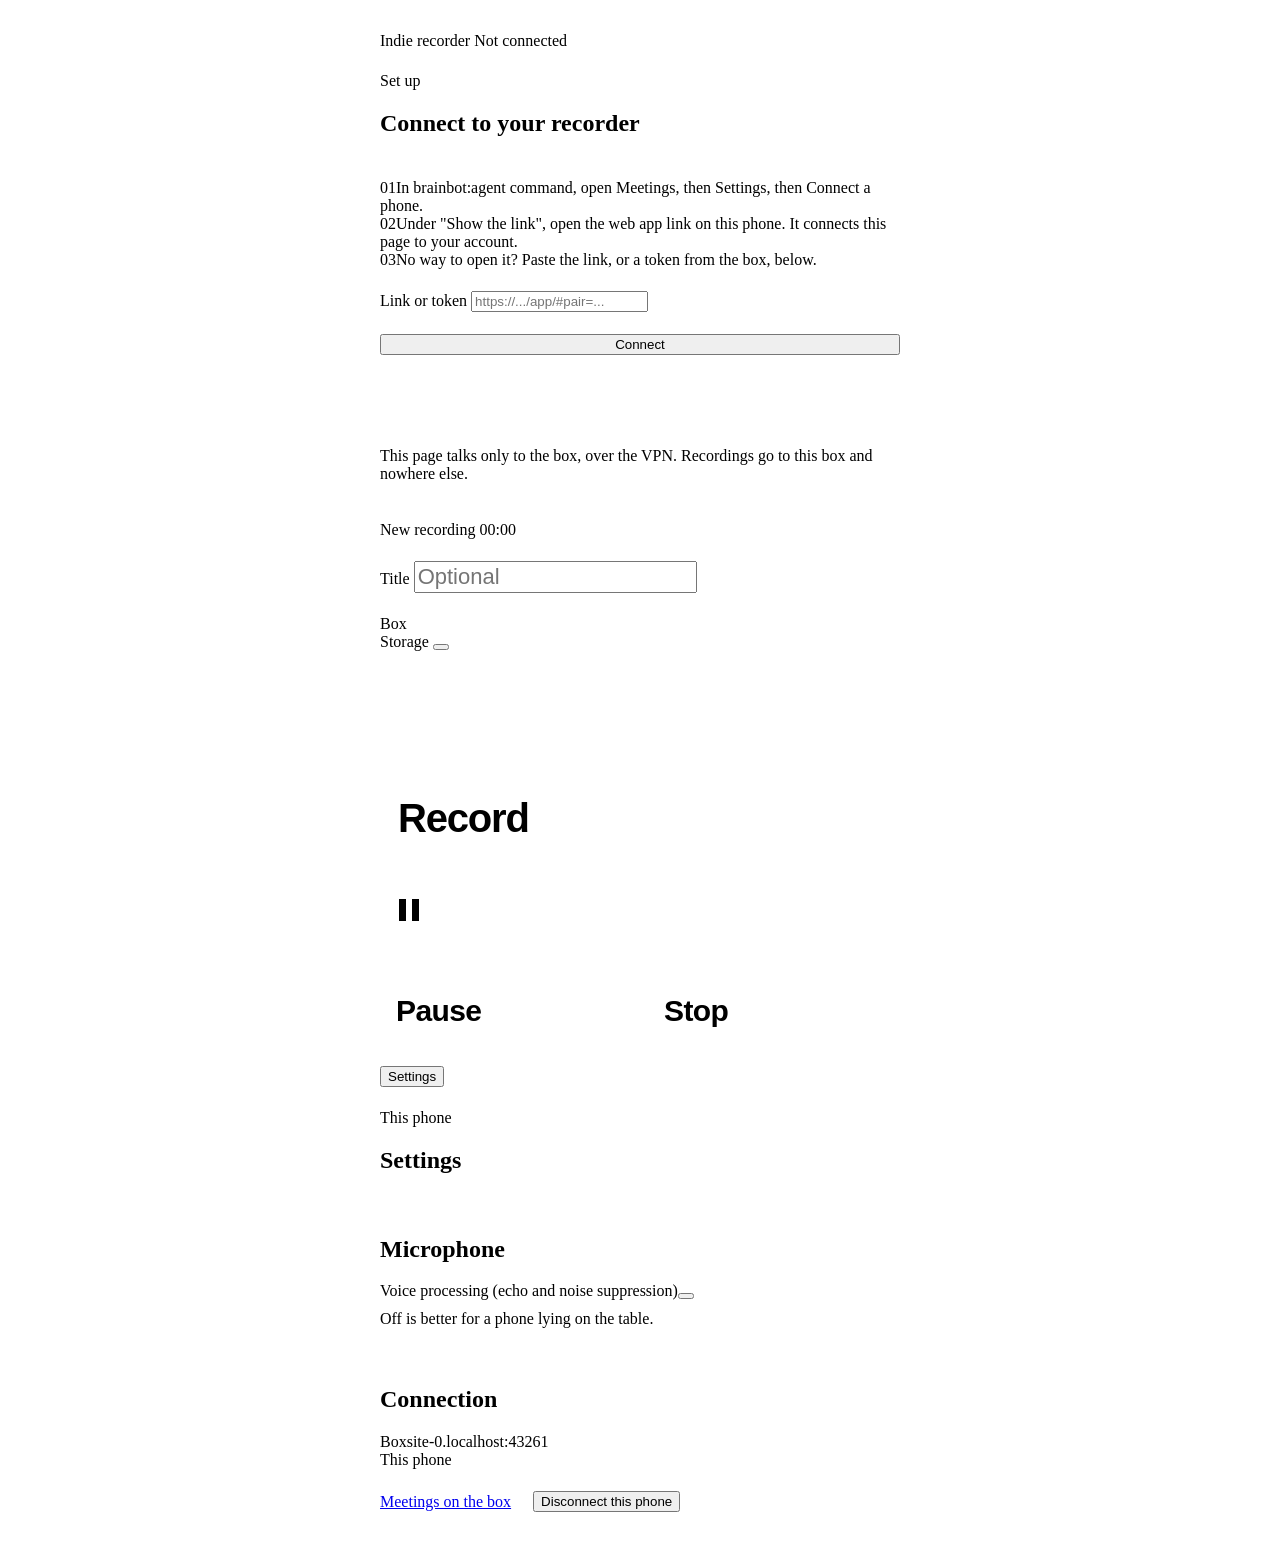
==== pwa/index.html @ 57407546 "PWA: the phone app's screens, a pause that frees the microphone, a waveform Connect, Ready, Recordin" ====
<!doctype html>
<html lang="en">
<head>
<meta charset="utf-8">
<meta name="viewport" content="width=device-width, initial-scale=1, viewport-fit=cover">
<meta name="theme-color" content="#ffffff" media="(prefers-color-scheme: light)">
<meta name="theme-color" content="#111111" media="(prefers-color-scheme: dark)">
<title>Indie recorder</title>
<link rel="manifest" href="manifest.webmanifest">
<link rel="icon" href="icon-192.png">
<link rel="apple-touch-icon" href="icon-192.png">
<link rel="preload" href="/static/Inter.woff2" as="font" type="font/woff2" crossorigin>
<link rel="stylesheet" href="/static/swiss.css">
<link rel="stylesheet" href="app.css">
</head>
<body>
<main>
  <header class="bar">
    <span id="barLeft"><span data-t="brand"></span><button id="back" data-t="back" hidden></button></span>
    <span id="status" data-t="notConnected"></span>
  </header>

  <section class="view" id="pair" hidden>
    <div class="head"><span class="kicker live" data-t="setUp"></span><h1 class="h1" data-t="connectTitle"></h1></div>
    <div class="rows steps">
      <div class="row"><span class="num">01</span><span data-t="pair1"></span></div>
      <div class="row"><span class="num">02</span><span data-t="pair2"></span></div>
      <div class="row"><span class="num">03</span><span data-t="pair3"></span></div>
    </div>
    <form id="pairForm" class="view">
      <label class="cell"><span class="label" data-t="pairLabel"></span>
        <input class="boxed" id="pairInput" autocomplete="off" placeholder="https://.../app/#pair=..." required></label>
      <button class="btn go block" data-t="connect"></button>
    </form>
    <p class="error" id="pairError"></p>
    <p class="note muted" data-t="pairNote"></p>
  </section>

  <section class="view" id="ready" hidden>
    <div class="head">
      <span class="kicker" id="kicker" data-t="newRecording"></span>
      <span class="big ghost" id="clock" aria-live="off">00:00</span>
    </div>
    <div class="wave" id="waveBox" hidden><canvas id="wave" role="img"></canvas></div>
    <label class="cell" id="titleBox"><span class="label" data-t="title"></span>
      <input class="line title" id="title" maxlength="200" data-tp="optional"></label>
    <div class="cells">
      <div class="cell" id="titleCell" hidden><span class="label" data-t="title"></span><span class="v" id="titleNow"></span></div>
      <div class="cell"><span class="label" data-t="box"></span><span class="v" id="boxNow"></span></div>
      <div class="cell"><span class="label" id="lDrive" data-t="storage"></span>
        <button class="toggle" id="driveBtn" type="button"><span class="switch" role="switch" aria-checked="false" id="drive" aria-labelledby="lDrive"></span><span id="driveLabel"></span></button></div>
      <div class="cell" id="micCell" hidden><span class="label" data-t="mic"></span><span class="v" id="micNow"></span></div>
      <div class="cell" id="forCell" hidden><span class="label" data-t="forWhom"></span><span class="v" id="forNow"></span></div>
    </div>
    <button class="recbtn" id="rec" type="button"><span class="dot" aria-hidden="true"></span><span data-t="record"></span></button>
    <div class="pair2" id="live" hidden>
      <button class="blk ink" id="pause" type="button"><svg aria-hidden="true" width="26" height="26" viewBox="0 0 26 26" id="pauseIcon"><rect x="3" y="2" width="7" height="22"></rect><rect x="16" y="2" width="7" height="22"></rect></svg><span id="pauseLabel" data-t="pause"></span></button>
      <button class="blk red" id="stop" type="button"><span class="sq" aria-hidden="true"></span><span data-t="stop"></span></button>
    </div>
    <p class="note" id="pausedNote" data-t="pausedNote" hidden></p>
    <p class="error" id="warn" hidden></p>
    <div id="listBox" hidden>
      <h2 class="section" data-t="recordings"></h2>
      <p class="note error" id="net" hidden></p>
      <div class="rows" id="recs"></div>
    </div>
    <div><button class="textbtn" id="gear" type="button" data-t="settings"></button></div>
  </section>

  <section class="view" id="settings" hidden>
    <div class="head"><span class="kicker" data-t="thisPhone"></span><h1 class="h1" data-t="settings"></h1></div>
    <div>
      <h2 class="section" data-t="mic"></h2>
      <div class="rows">
        <div class="row plain setting"><span id="lVoice" data-t="voice"></span><button class="switch" role="switch" aria-checked="false" id="voiceproc" aria-labelledby="lVoice"></button></div>
      </div>
      <p class="note muted" data-t="voiceNote" style="margin-top: 10px"></p>
    </div>
    <div>
      <h2 class="section" data-t="connection"></h2>
      <div class="rows">
        <div class="row plain"><span data-t="box"></span><span class="side" id="server"></span></div>
        <div class="row plain"><span data-t="thisPhoneIs"></span><span class="side" id="device"></span></div>
        <div class="row plain" id="personRow" hidden><span data-t="forWhom"></span><span class="side" id="person"></span></div>
      </div>
    </div>
    <div class="more">
      <a class="btn" href="/" data-t="webView"></a>
      <button class="textbtn red" id="unpair" type="button" data-t="unpair"></button>
    </div>
  </section>
</main>
<script src="app.js"></script>
</body>
</html>
---- pwa/app.css ----
/* The phone web app on top of /static/swiss.css: the recording screens of the
   Android app (direction 5), sized for a phone held upright. */
main { max-width: 520px; margin: 0 auto; padding: 24px 24px calc(28px + env(safe-area-inset-bottom)); display: flex; flex-direction: column; gap: 22px; }
.view { display: flex; flex-direction: column; gap: 22px; }
.head { gap: 4px; }
.steps { border-top: 3px solid var(--ink); }
.steps .row { grid-template-columns: 40px minmax(0, 1fr); }
.title { font-size: 22px; }
#clock { transition: color .2s; }
#clock.on { color: var(--ink); }
#clock.paused { color: var(--dim); }

/* the waveform: one bar per 100 ms, newest on the right (drawn in app.js) */
.wave { height: 88px; }
.wave canvas { display: block; width: 100%; height: 88px; }

/* Record: the big red block of the Ready screen */
.recbtn {
  height: 186px; border: 0; border-radius: 0; background: var(--red); color: var(--on-red); padding: 18px; cursor: pointer;
  display: flex; flex-direction: column; justify-content: space-between; align-items: flex-start;
  font-size: 40px; font-weight: 900; letter-spacing: -.03em;
}
.recbtn:active { background: var(--red-dark); }
.recbtn .dot { width: 30px; height: 30px; border-radius: 50%; background: var(--on-red); }

/* Pause or Resume, and Stop, side by side while recording */
.pair2 { display: grid; grid-template-columns: repeat(2, minmax(0, 1fr)); gap: 16px; }
.blk {
  height: 163px; border: 0; border-radius: 0; padding: 16px; cursor: pointer;
  display: flex; flex-direction: column; justify-content: space-between; align-items: flex-start;
  font-size: 30px; font-weight: 900; letter-spacing: -.02em;
}
.blk.ink { background: var(--ink); color: var(--paper); }
.blk.ink svg { fill: var(--paper); }
.blk.red { background: var(--red); color: var(--on-red); }
.blk.red:active { background: var(--red-dark); }
.blk .sq { width: 26px; height: 26px; background: var(--on-red); }
.blk:disabled { opacity: .5; cursor: default; }

.rec { grid-template-columns: 40px minmax(0, 1fr) auto 92px; gap: 8px; }
.rec .t { font-weight: 500; overflow: hidden; text-overflow: ellipsis; white-space: nowrap; }
.rec .st { text-align: right; font-size: 14px; }
.rec .st.busy { color: var(--red); font-weight: 700; }
.setting { align-items: center; }
.toggle:disabled { cursor: default; }
.toggle:disabled .switch { display: none; }   /* while recording the choice is made: just say it */
.more { display: flex; flex-wrap: wrap; gap: 16px 22px; align-items: center; }
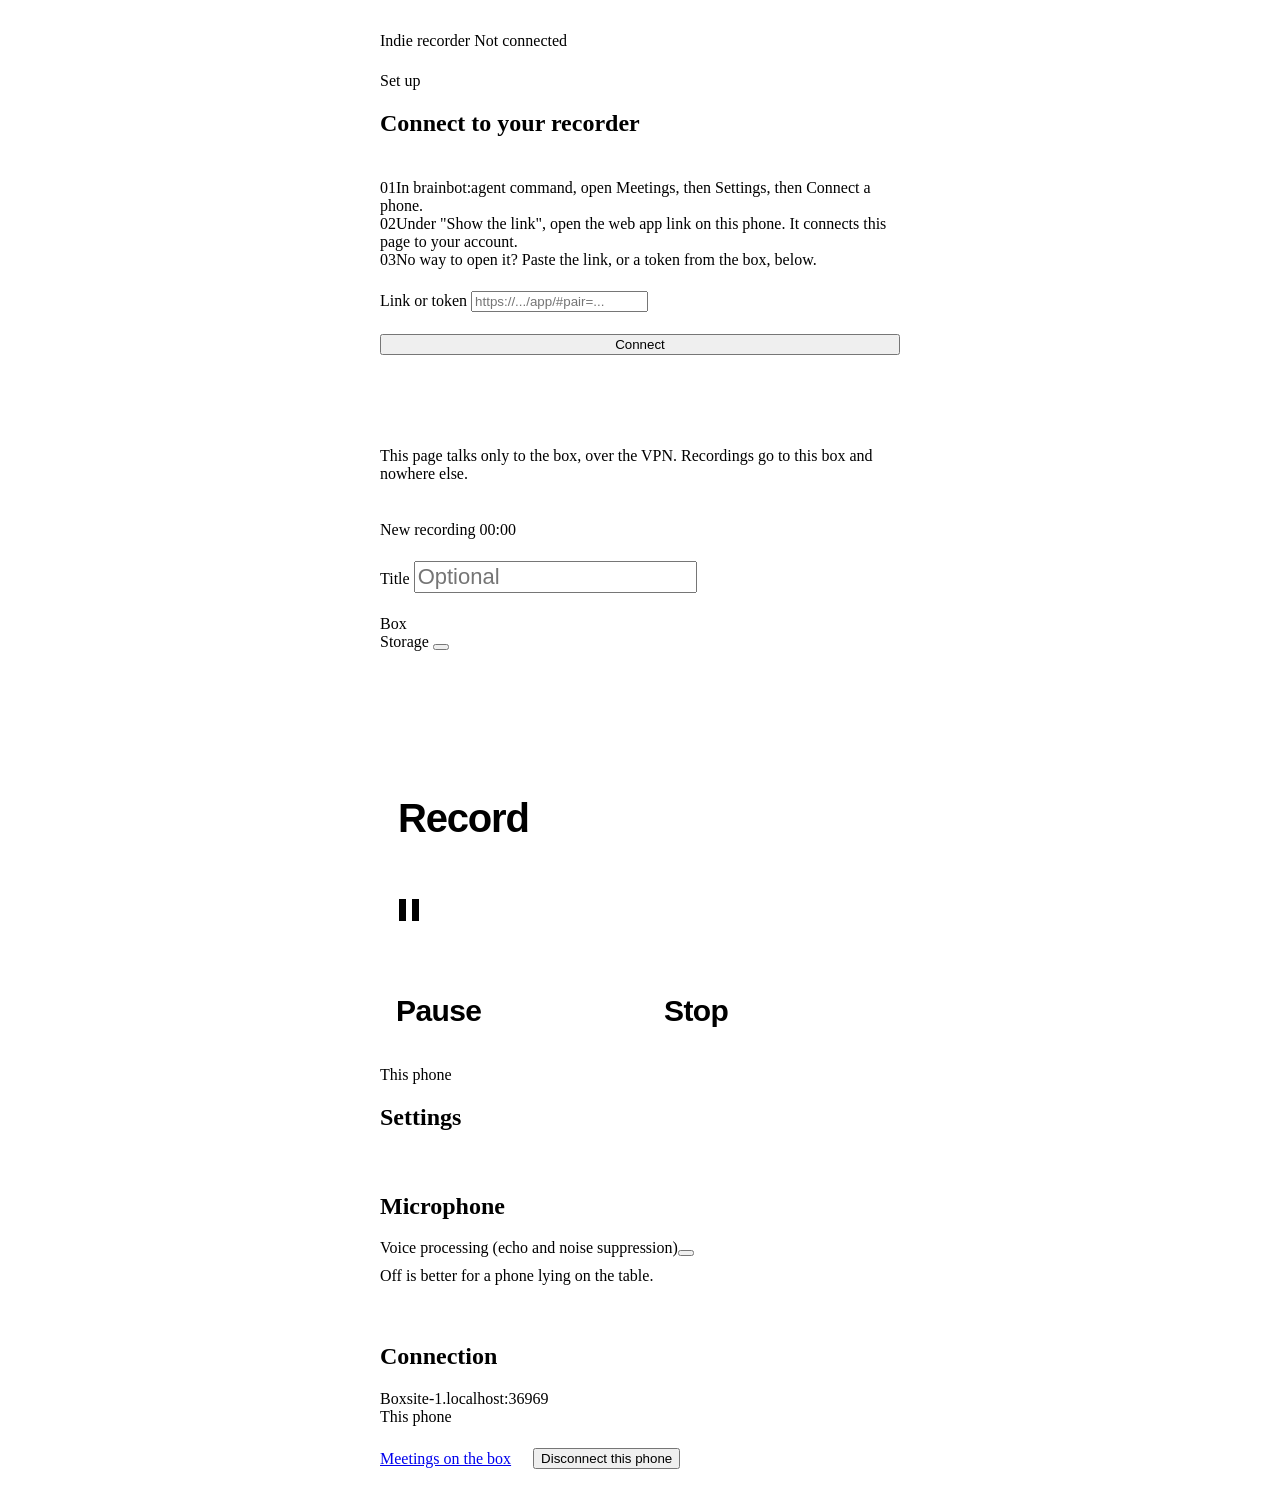
==== commit 35adc91b: "PWA like the Android app in the bar; web view bar inside the margins The PWA's Ready screen has Sett" ====
--- a/pwa/index.html
+++ b/pwa/index.html
@@ -17,7 +17,7 @@
 <main>
   <header class="bar">
     <span id="barLeft"><span data-t="brand"></span><button id="back" data-t="back" hidden></button></span>
-    <span id="status" data-t="notConnected"></span>
+    <span class="end"><span id="status" data-t="notConnected"></span><button id="gear" type="button" data-t="settings" hidden></button></span>
   </header>
 
   <section class="view" id="pair" hidden>
@@ -50,7 +50,7 @@
       <div class="cell"><span class="label" id="lDrive" data-t="storage"></span>
         <button class="toggle" id="driveBtn" type="button"><span class="switch" role="switch" aria-checked="false" id="drive" aria-labelledby="lDrive"></span><span id="driveLabel"></span></button></div>
       <div class="cell" id="micCell" hidden><span class="label" data-t="mic"></span><span class="v" id="micNow"></span></div>
-      <div class="cell" id="forCell" hidden><span class="label" data-t="forWhom"></span><span class="v" id="forNow"></span></div>
+      <div class="cell" id="forCell" hidden><span class="label" id="forLabel"></span><span class="v" id="forNow"></span></div>
     </div>
     <button class="recbtn" id="rec" type="button"><span class="dot" aria-hidden="true"></span><span data-t="record"></span></button>
     <div class="pair2" id="live" hidden>
@@ -64,7 +64,6 @@
       <p class="note error" id="net" hidden></p>
       <div class="rows" id="recs"></div>
     </div>
-    <div><button class="textbtn" id="gear" type="button" data-t="settings"></button></div>
   </section>
 
   <section class="view" id="settings" hidden>
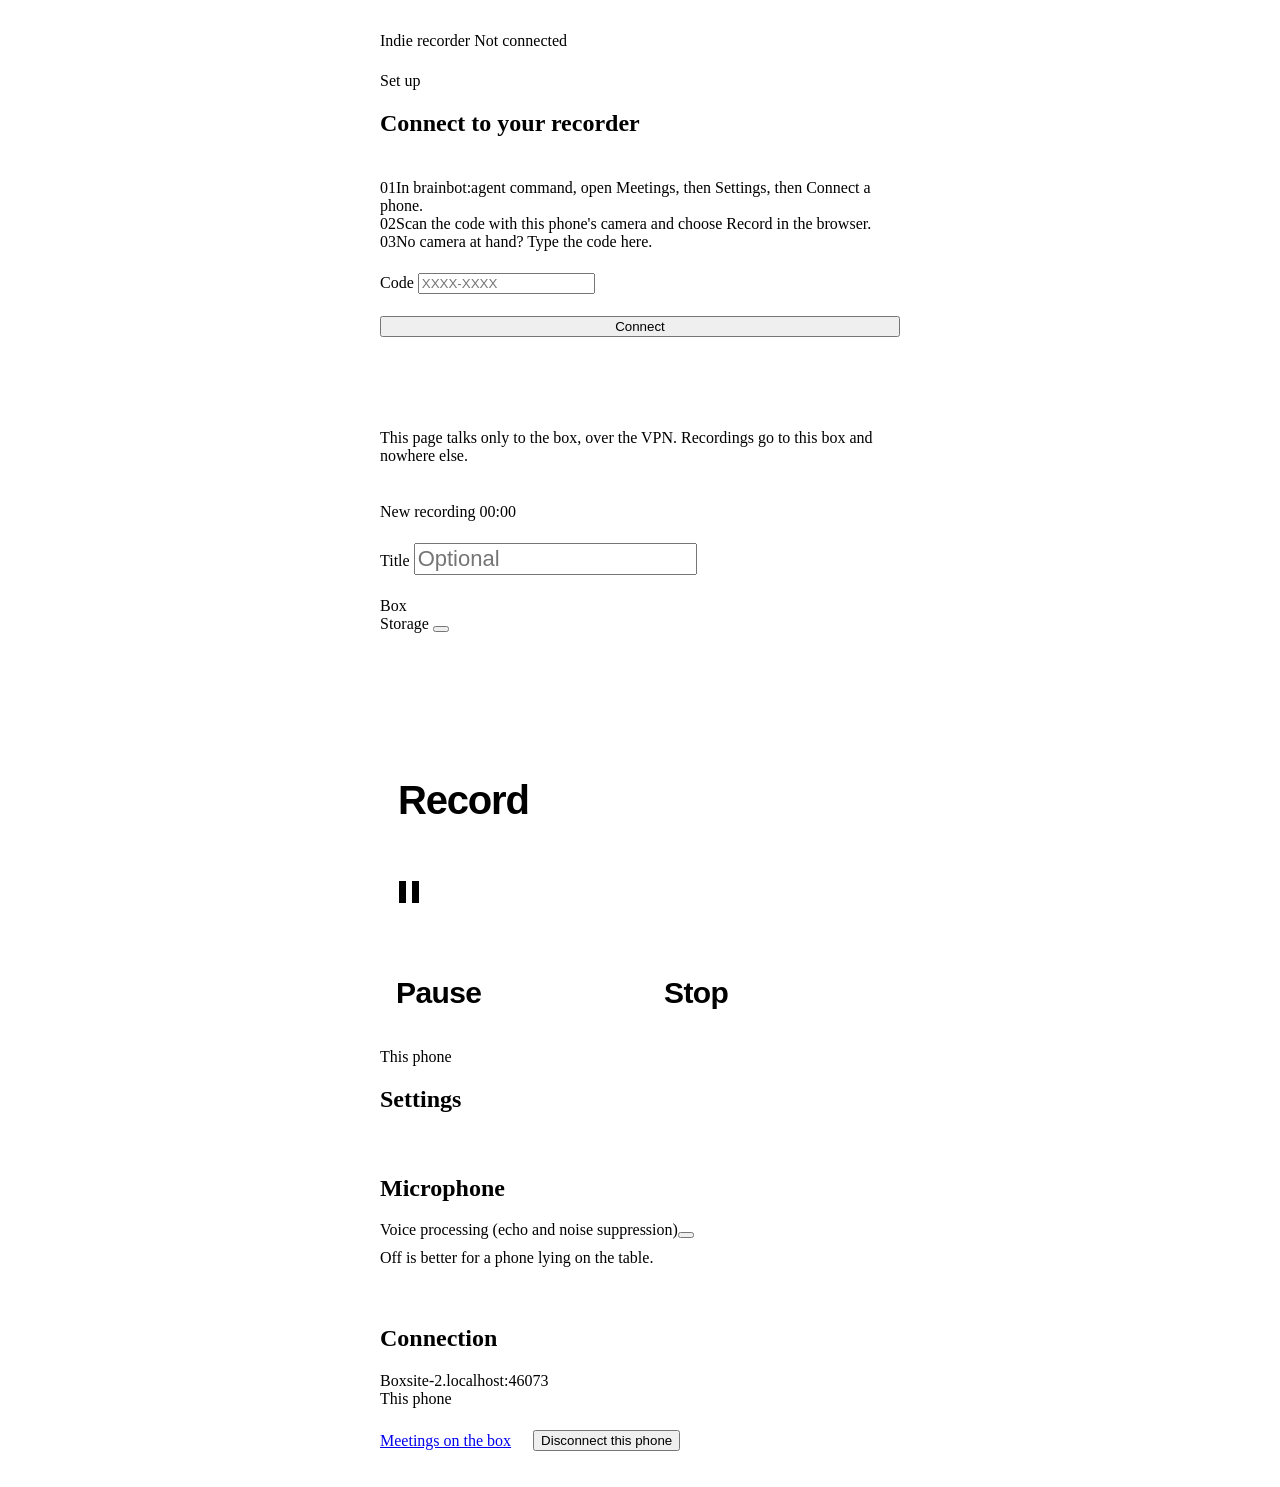
==== commit ecbcc0ee: "Meetings app in red, connecting by code in the apps; docs Meetings app: a red block with the white d" ====
--- a/pwa/index.html
+++ b/pwa/index.html
@@ -16,7 +16,7 @@
 <body>
 <main>
   <header class="bar">
-    <span id="barLeft"><span data-t="brand"></span><button id="back" data-t="back" hidden></button></span>
+    <span id="barLeft"><span class="brand" data-t="brand"></span><button id="back" data-t="back" hidden></button></span>
     <span class="end"><span id="status" data-t="notConnected"></span><button id="gear" type="button" data-t="settings" hidden></button></span>
   </header>
 
@@ -29,7 +29,7 @@
     </div>
     <form id="pairForm" class="view">
       <label class="cell"><span class="label" data-t="pairLabel"></span>
-        <input class="boxed" id="pairInput" autocomplete="off" placeholder="https://.../app/#pair=..." required></label>
+        <input class="boxed code" id="pairInput" autocomplete="off" autocapitalize="characters" spellcheck="false" placeholder="XXXX-XXXX" required></label>
       <button class="btn go block" data-t="connect"></button>
     </form>
     <p class="error" id="pairError"></p>
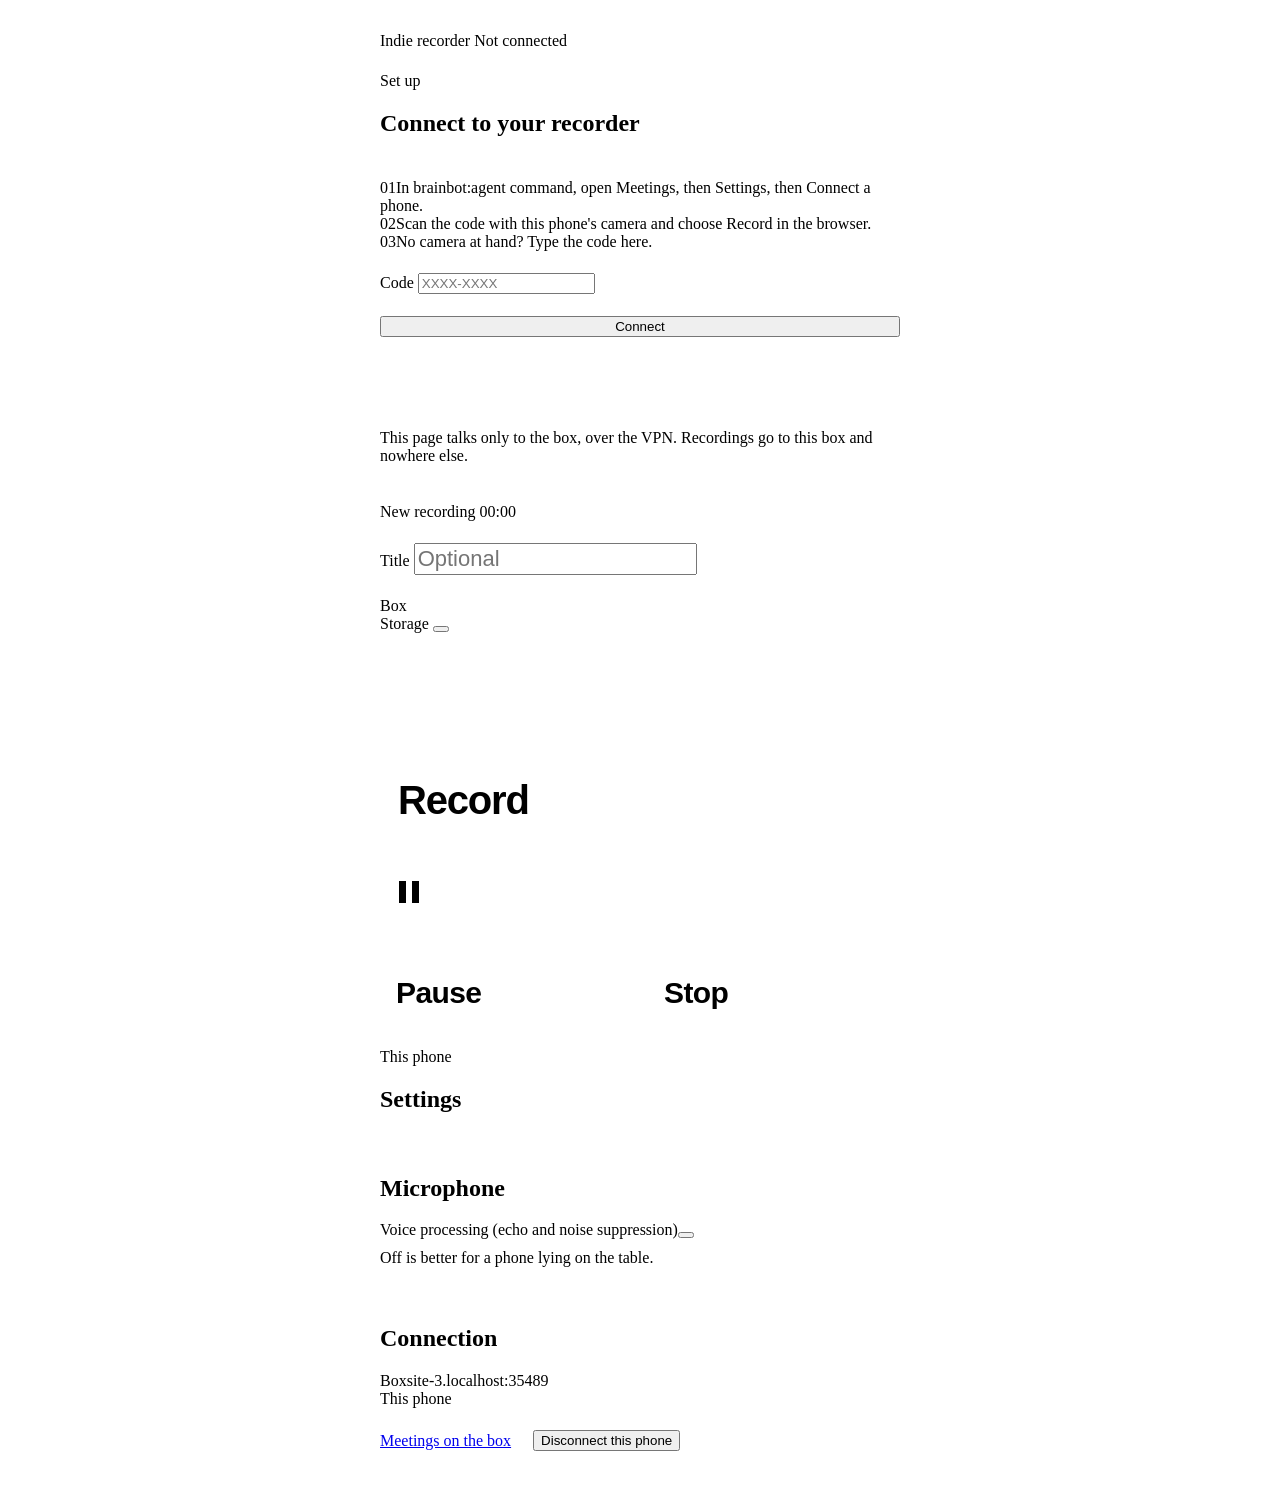
==== commit aceb8e1e: "Encryption: chunks sealed on the phone, meetings encrypted at rest Luis: "we should have encryption " ====
--- a/pwa/index.html
+++ b/pwa/index.html
@@ -9,8 +9,8 @@
 <link rel="manifest" href="manifest.webmanifest">
 <link rel="icon" href="icon-192.png">
 <link rel="apple-touch-icon" href="icon-192.png">
-<link rel="preload" href="/static/Inter.woff2" as="font" type="font/woff2" crossorigin>
-<link rel="stylesheet" href="/static/swiss.css">
+<link rel="preload" href="../static/Inter.woff2" as="font" type="font/woff2" crossorigin>
+<link rel="stylesheet" href="../static/swiss.css">
 <link rel="stylesheet" href="app.css">
 </head>
 <body>
@@ -84,7 +84,7 @@
       </div>
     </div>
     <div class="more">
-      <a class="btn" href="/" data-t="webView"></a>
+      <a class="btn" href="/" id="webView"></a>
       <button class="textbtn red" id="unpair" type="button" data-t="unpair"></button>
     </div>
   </section>
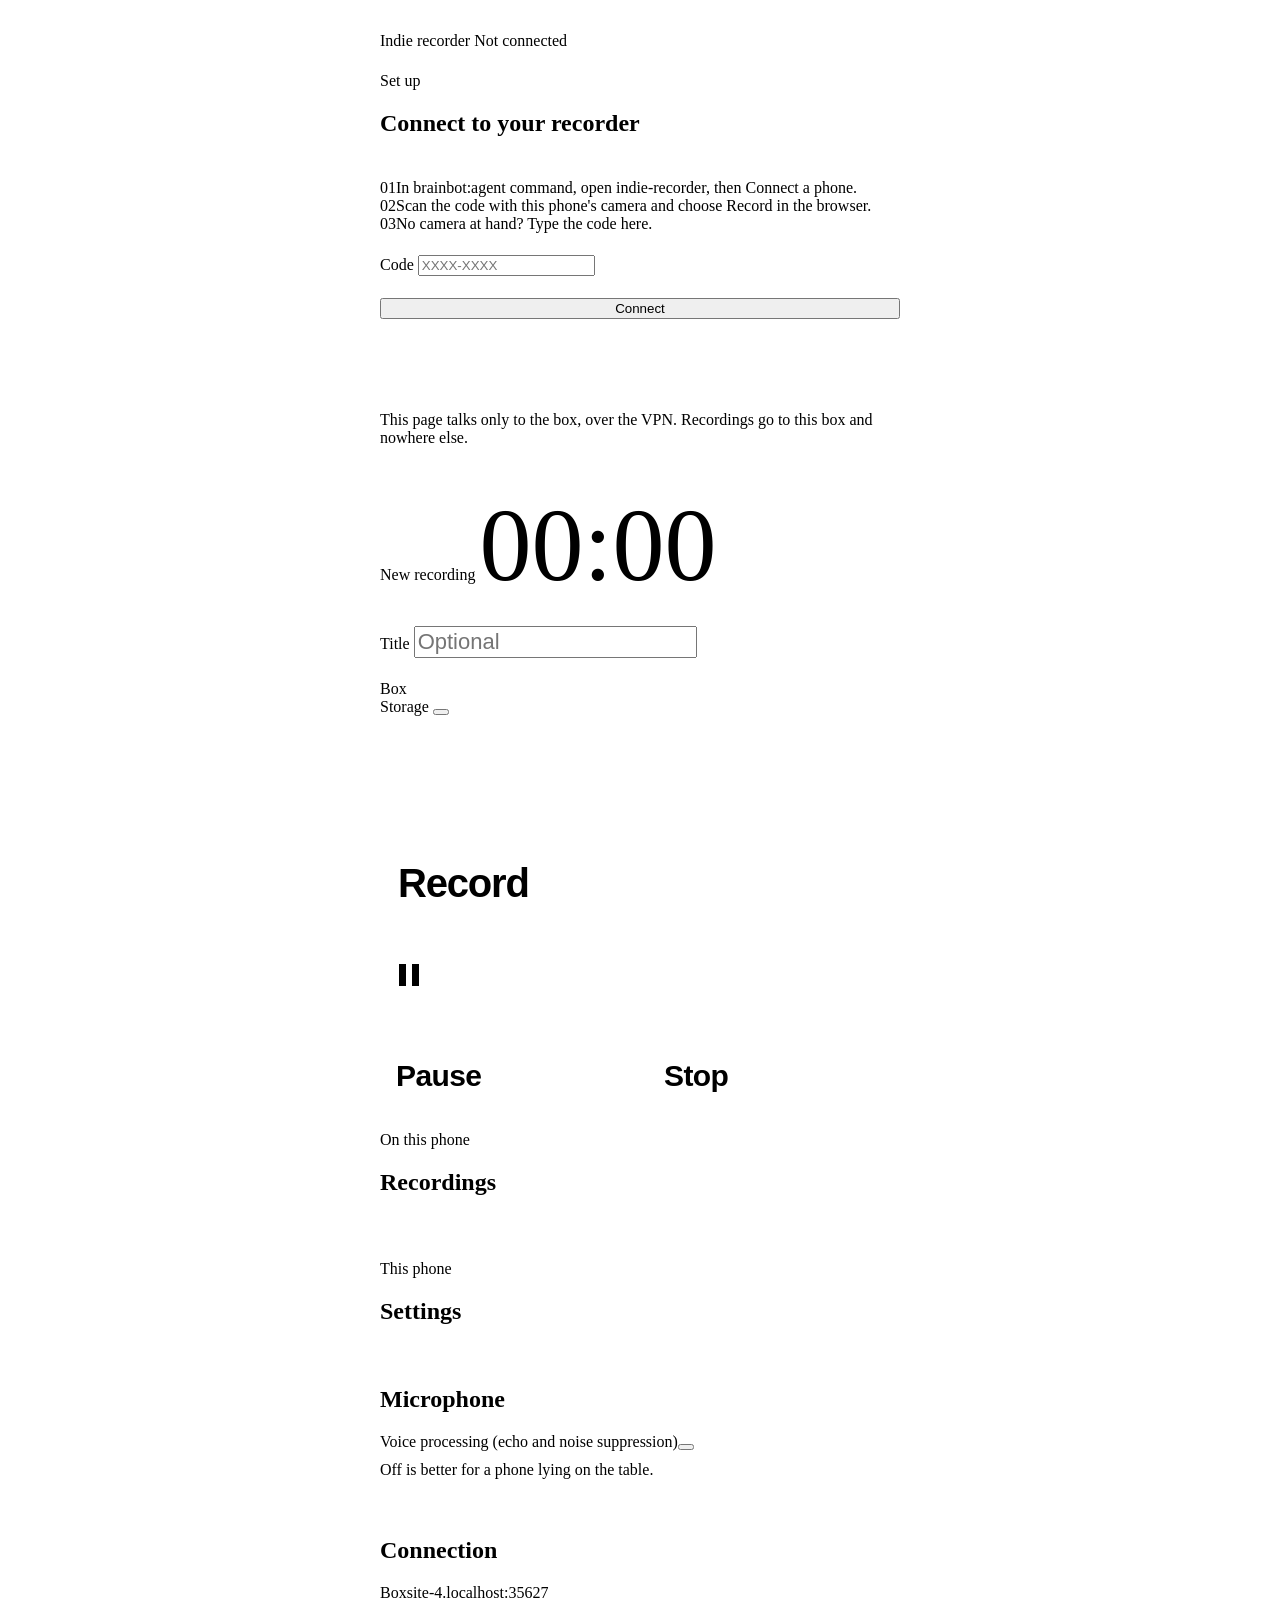
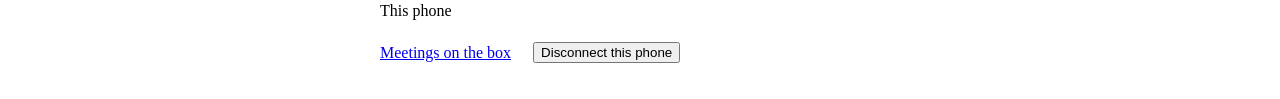
==== commit 4514ae19: "PWA: recordings behind a button; mini app speaker count; Drive count per meeting - PWA: the recorder" ====
--- a/pwa/index.html
+++ b/pwa/index.html
@@ -59,11 +59,17 @@
     </div>
     <p class="note" id="pausedNote" data-t="pausedNote" hidden></p>
     <p class="error" id="warn" hidden></p>
-    <div id="listBox" hidden>
-      <h2 class="section" data-t="recordings"></h2>
-      <p class="note error" id="net" hidden></p>
-      <div class="rows" id="recs"></div>
+    <button class="btn listbtn" id="recsBtn" type="button" hidden>
+      <span><span data-t="recordings"></span><span class="tnum count" id="recsCount"></span></span><span class="busy" id="recsBusy"></span>
+    </button>
     </div>
+  </section>
+
+  <section class="view" id="recordings" hidden>
+    <div class="head"><span class="kicker" data-t="onPhone"></span><h1 class="h1" data-t="recordings"></h1></div>
+    <p class="note error" id="net" hidden></p>
+    <div class="rows" id="recs"></div>
+    <p class="note muted" id="noRecs" data-t="noRecs" hidden></p>
   </section>
 
   <section class="view" id="settings" hidden>
--- a/pwa/app.css
+++ b/pwa/app.css
@@ -11,14 +11,31 @@
 #clock.paused { color: var(--dim); }
 
 /* the waveform: one bar per 100 ms, newest on the right (drawn in app.js) */
-.wave { height: 88px; }
-.wave canvas { display: block; width: 100%; height: 88px; }
+.wave { height: clamp(56px, 10dvh, 88px); }
+.wave canvas { display: block; width: 100%; height: 100%; }
+
+/* The recorder screen fits the phone without scrolling the page: the timer and
+   the blocks give way on short screens, labels on narrow ones. */
+main:has(#ready:not([hidden])) { height: 100dvh; overflow-y: auto; }
+#ready:not([hidden]) { flex: 1; min-height: 0; }
+#clock { font-size: clamp(56px, 12dvh, 104px); }
+/* the recordings are one button on the recorder; the list is its own screen */
+.listbtn { width: 100%; min-height: 56px; margin-top: auto; flex: none; }
+.listbtn .count { margin-left: 8px; color: var(--muted); }
+.listbtn .busy { margin-left: auto; color: var(--red); font-size: 13px; }
+.listbtn::after { content: ""; width: 10px; height: 10px; border-top: 3px solid currentColor; border-right: 3px solid currentColor; transform: rotate(45deg); flex: none; }
+@media (max-height: 760px) {
+  main, .view { gap: clamp(10px, 2.2dvh, 22px); }
+  main { padding-top: 14px; }
+  .cells { row-gap: 8px; padding-top: 8px; }
+  #pausedNote { display: none; }       /* the Microphone cell says "Off while paused" already */
+}
 
 /* Record: the big red block of the Ready screen */
 .recbtn {
-  height: 186px; border: 0; border-radius: 0; background: var(--red); color: var(--on-red); padding: 18px; cursor: pointer;
+  height: clamp(112px, 22dvh, 186px); flex: none; border: 0; border-radius: 0; background: var(--red); color: var(--on-red); padding: 18px; cursor: pointer;
   display: flex; flex-direction: column; justify-content: space-between; align-items: flex-start;
-  font-size: 40px; font-weight: 900; letter-spacing: -.03em;
+  font-size: clamp(30px, 9vw, 40px); font-weight: 900; letter-spacing: -.03em; white-space: nowrap;
 }
 .recbtn:active { background: var(--red-dark); }
 .recbtn .dot { width: 30px; height: 30px; border-radius: 50%; background: var(--on-red); }
@@ -26,9 +43,9 @@
 /* Pause or Resume, and Stop, side by side while recording */
 .pair2 { display: grid; grid-template-columns: repeat(2, minmax(0, 1fr)); gap: 16px; }
 .blk {
-  height: 163px; border: 0; border-radius: 0; padding: 16px; cursor: pointer;
+  height: clamp(100px, 19dvh, 163px); min-width: 0; border: 0; border-radius: 0; padding: 16px; cursor: pointer;
   display: flex; flex-direction: column; justify-content: space-between; align-items: flex-start;
-  font-size: 30px; font-weight: 900; letter-spacing: -.02em;
+  font-size: clamp(20px, 6.8vw, 30px); font-weight: 900; letter-spacing: -.02em; white-space: nowrap;
 }
 .blk.ink { background: var(--ink); color: var(--paper); }
 .blk.ink svg { fill: var(--paper); }
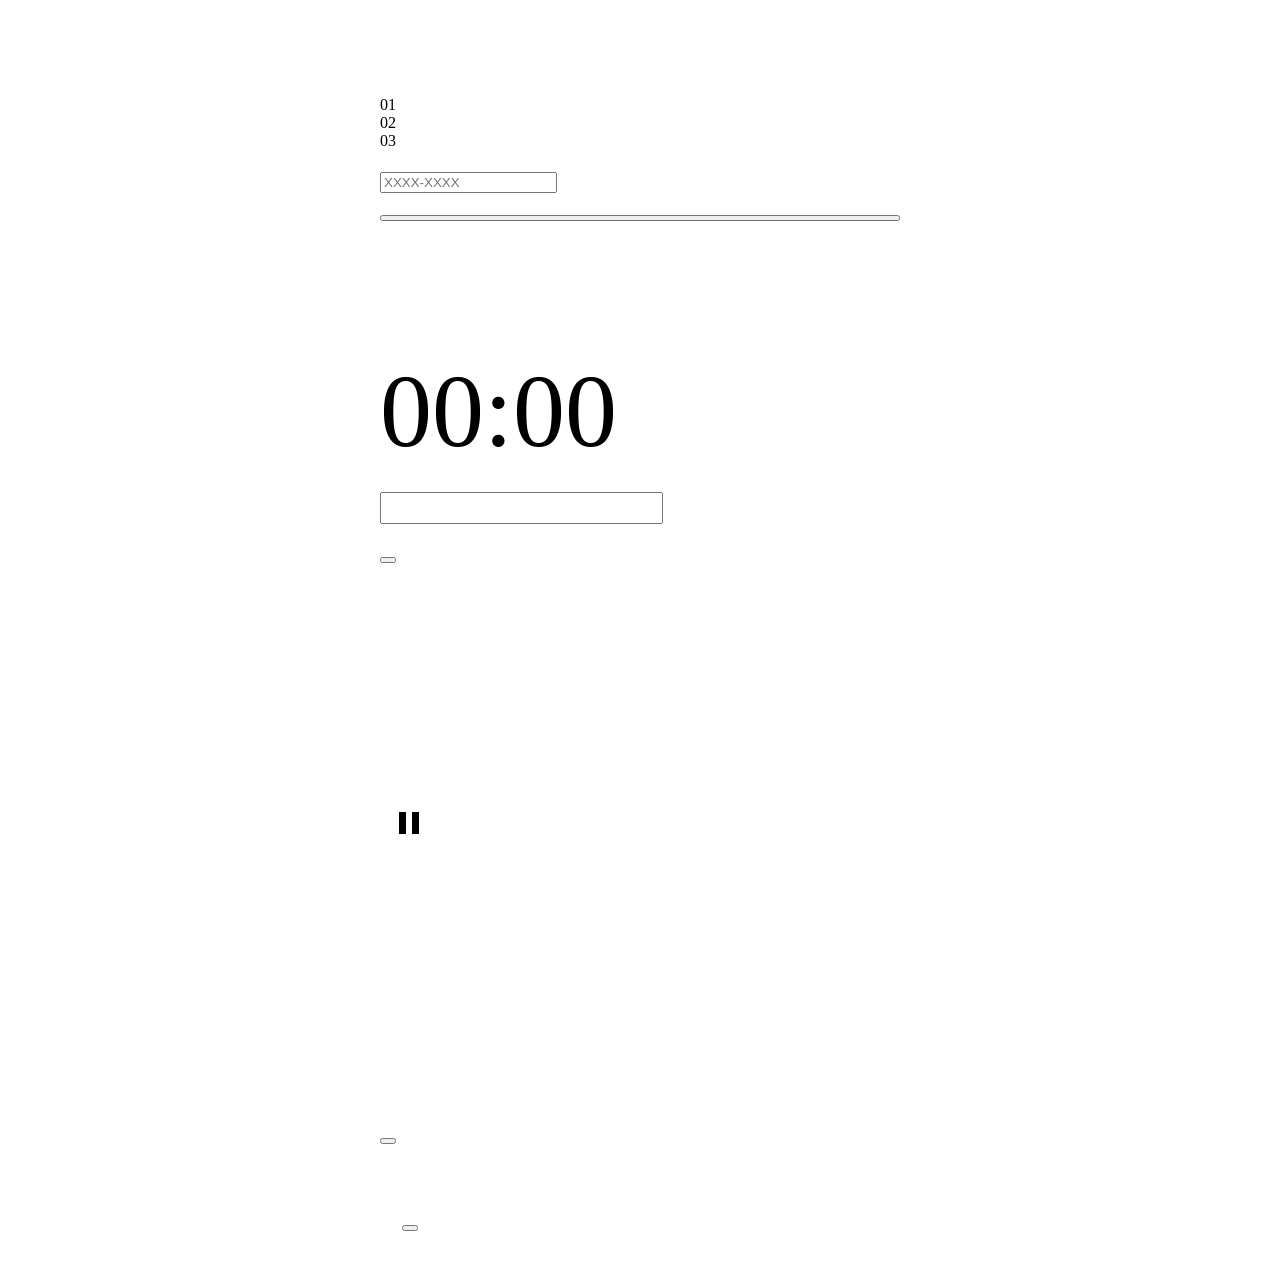
==== commit 9842c97b: "All apps show all of a person's meetings, the same way Luis: "still cant see all my recordings in th" ====
--- a/pwa/index.html
+++ b/pwa/index.html
@@ -11,6 +11,7 @@
 <link rel="apple-touch-icon" href="icon-192.png">
 <link rel="preload" href="../static/Inter.woff2" as="font" type="font/woff2" crossorigin>
 <link rel="stylesheet" href="../static/swiss.css">
+<link rel="stylesheet" href="../static/meetings.css">
 <link rel="stylesheet" href="app.css">
 </head>
 <body>
@@ -60,17 +61,20 @@
     <p class="note" id="pausedNote" data-t="pausedNote" hidden></p>
     <p class="error" id="warn" hidden></p>
     <button class="btn listbtn" id="recsBtn" type="button" hidden>
-      <span><span data-t="recordings"></span><span class="tnum count" id="recsCount"></span></span><span class="busy" id="recsBusy"></span>
+      <span><span data-t="meetings"></span><span class="tnum count" id="recsCount"></span></span><span class="busy" id="recsBusy"></span>
     </button>
     </div>
   </section>
 
-  <section class="view" id="recordings" hidden>
-    <div class="head"><span class="kicker" data-t="onPhone"></span><h1 class="h1" data-t="recordings"></h1></div>
+  <!-- the person's meetings from the box, and one meeting: recorder/static/meetings.js draws both, as in indie-recorder -->
+  <section class="view" id="meetings" hidden>
+    <div class="head"><span class="kicker" data-t="private"></span><h1 class="h1" data-t="meetings"></h1></div>
     <p class="note error" id="net" hidden></p>
-    <div class="rows" id="recs"></div>
-    <p class="note muted" id="noRecs" data-t="noRecs" hidden></p>
+    <div id="mlist"></div>
+    <p class="note muted" id="noRecs" data-t="noMeetings" hidden></p>
   </section>
+
+  <article class="view" id="meeting" hidden></article>
 
   <section class="view" id="settings" hidden>
     <div class="head"><span class="kicker" data-t="thisPhone"></span><h1 class="h1" data-t="settings"></h1></div>
@@ -80,6 +84,13 @@
         <div class="row plain setting"><span id="lVoice" data-t="voice"></span><button class="switch" role="switch" aria-checked="false" id="voiceproc" aria-labelledby="lVoice"></button></div>
       </div>
       <p class="note muted" data-t="voiceNote" style="margin-top: 10px"></p>
+    </div>
+    <div id="gBox" hidden>
+      <h2 class="section" data-t="storage"></h2>
+      <div class="rows">
+        <div class="row plain setting"><span><span data-t="gdrive"></span><span class="gstate" id="gState"></span></span><button class="btn" id="gBtn" type="button"></button></div>
+      </div>
+      <p class="error" id="gErr" hidden></p>
     </div>
     <div>
       <h2 class="section" data-t="connection"></h2>
@@ -95,6 +106,7 @@
     </div>
   </section>
 </main>
+<script src="../static/meetings.js"></script>
 <script src="app.js"></script>
 </body>
 </html>
--- a/pwa/app.css
+++ b/pwa/app.css
@@ -59,6 +59,7 @@
 .rec .st { text-align: right; font-size: 14px; }
 .rec .st.busy { color: var(--red); font-weight: 700; }
 .setting { align-items: center; }
+.setting .gstate { display: block; margin-top: 2px; font-size: 13px; color: var(--muted); overflow-wrap: anywhere; }
 .toggle:disabled { cursor: default; }
 .toggle:disabled .switch { display: none; }   /* while recording the choice is made: just say it */
 .more { display: flex; flex-wrap: wrap; gap: 16px 22px; align-items: center; }
